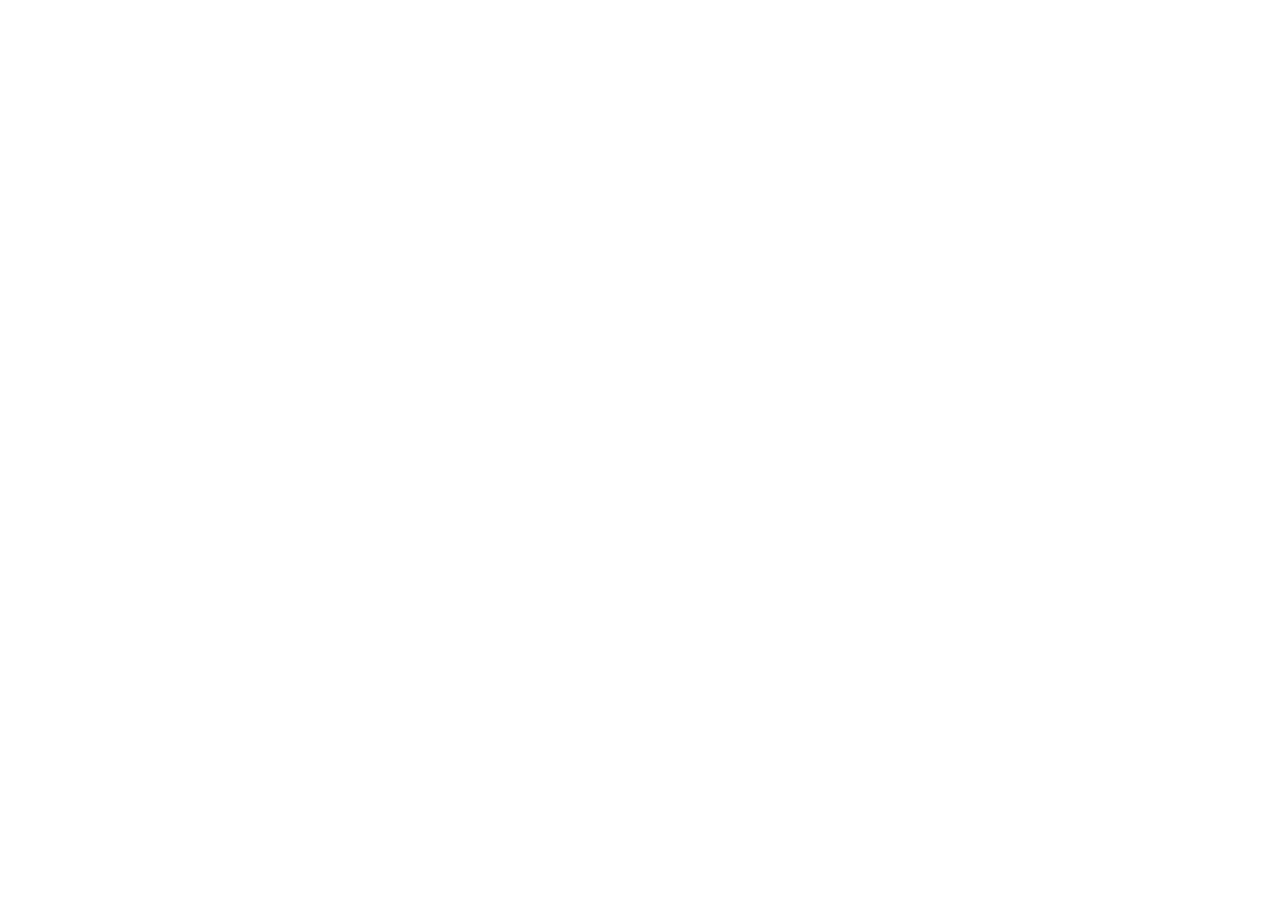
==== index.html @ ad0d46dd "first commit" ====
<!DOCTYPE html>
<html lang="en">

<head>
    <meta charset="UTF-8">
    <meta name="viewport" content="width=device-width, initial-scale=1.0">
    <title>Document</title>
    <link rel="stylesheet" href="style.css">
</head>

<body>
    <div id="left-container">

    </div>
</body>

</html>
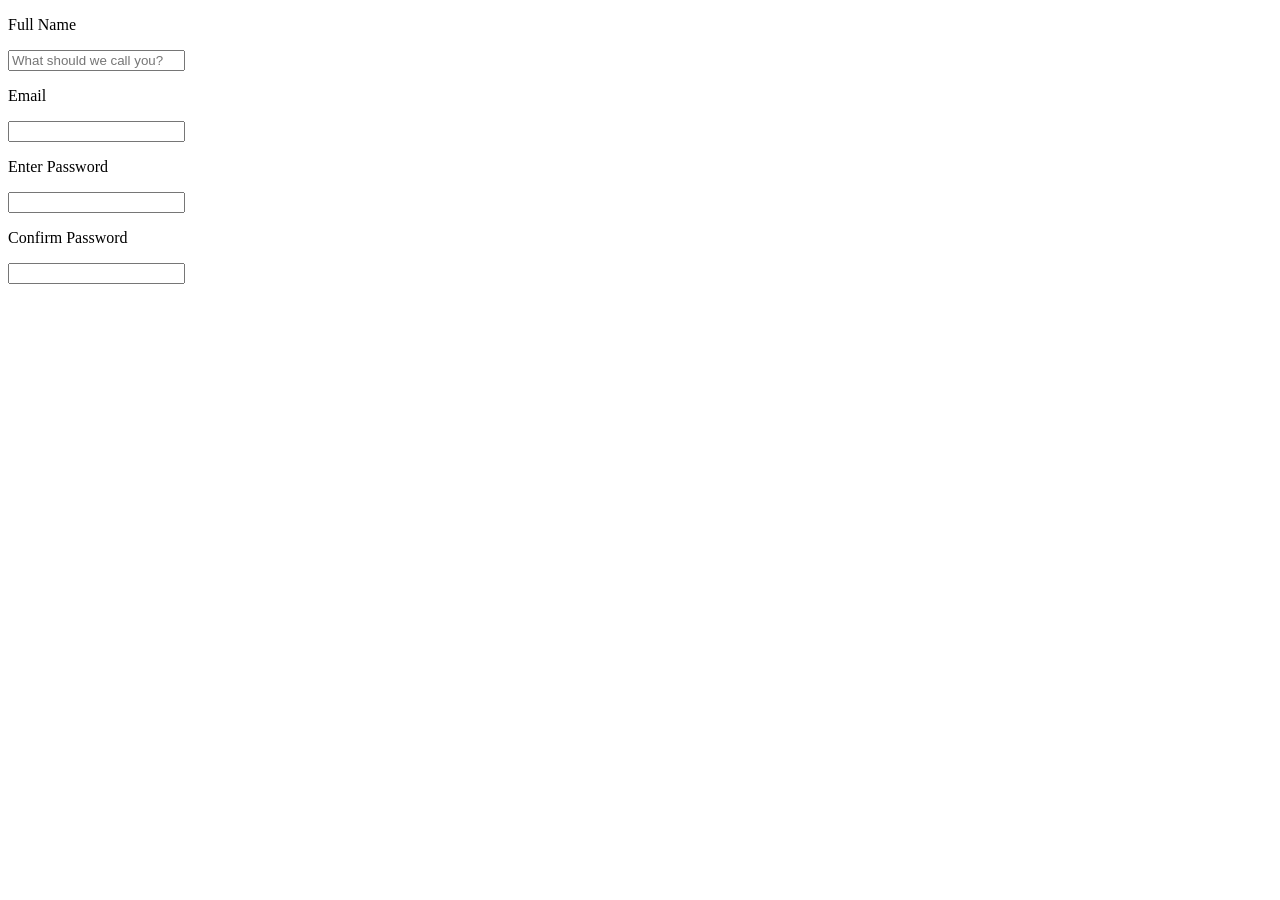
==== commit 7fab6fc8: "left side done" ====
--- a/index.html
+++ b/index.html
@@ -10,7 +10,14 @@
 
 <body>
     <div id="left-container">
-
+        <p>Full Name</p>
+        <input type="text" id="name" placeholder="What should we call you?" aria-label="Full Name">
+        <p>Email</p>
+        <input type="email" id="email" placeholder="" aria-label="Email">
+        <p>Enter Password</p>
+        <input type="password" id="password" placeholder="" aria-label="Password">
+        <p>Confirm Password</p>
+        <input type="password" id="confirm-password" placeholder="" aria-label="Confirm Password">
     </div>
 </body>
 
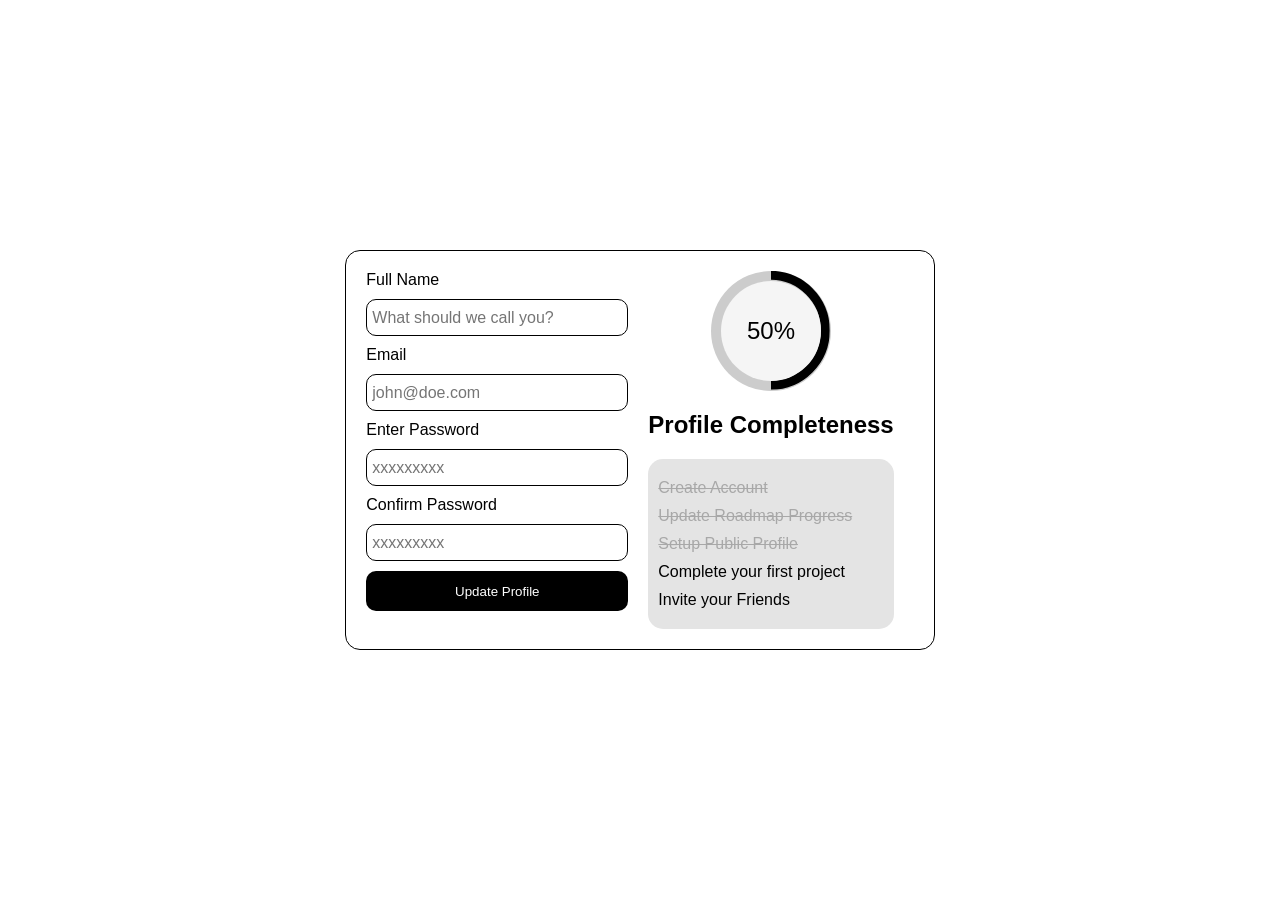
==== commit da7e9851: "done" ====
--- a/index.html
+++ b/index.html
@@ -1,24 +1,67 @@
 <!DOCTYPE html>
 <html lang="en">
+  <head>
+    <meta charset="UTF-8" />
+    <meta name="viewport" content="width=device-width, initial-scale=1.0" />
+    <title>Document</title>
+    <link rel="stylesheet" href="style.css" />
+    <style>
+        :root{
+            --persentage: 65
+        }
+    </style>
+  </head>
 
-<head>
-    <meta charset="UTF-8">
-    <meta name="viewport" content="width=device-width, initial-scale=1.0">
-    <title>Document</title>
-    <link rel="stylesheet" href="style.css">
-</head>
-
-<body>
+  <body>
     <div id="left-container">
-        <p>Full Name</p>
-        <input type="text" id="name" placeholder="What should we call you?" aria-label="Full Name">
-        <p>Email</p>
-        <input type="email" id="email" placeholder="" aria-label="Email">
-        <p>Enter Password</p>
-        <input type="password" id="password" placeholder="" aria-label="Password">
-        <p>Confirm Password</p>
-        <input type="password" id="confirm-password" placeholder="" aria-label="Confirm Password">
+      <p>Full Name</p>
+      <input
+        type="text"
+        id="name"
+        placeholder="What should we call you?"
+        aria-label="Full Name"
+      />
+      <p>Email</p>
+      <input type="email" id="email" placeholder="john@doe.com" aria-label="Email" />
+      <p>Enter Password</p>
+      <input
+        type="password"
+        id="password"
+        placeholder="xxxxxxxxx"
+        aria-label="Password"
+      />
+      <p>Confirm Password</p>
+      <input
+        type="password"
+        id="confirm-password"
+        placeholder="xxxxxxxxx"
+        aria-label="Confirm Password"
+      />
+      <div>
+        <button>Update Profile</button>
+      </div>
+      
     </div>
-</body>
-
-</html>+    <div id="right-container">
+      <div>
+        <div class="c100 p50 center">
+          <span>50%</span>
+          <div class="slice">
+            <div class="bar"></div>
+            <div class="fill"></div>
+          </div>
+        </div>
+      </div>
+      <div>
+        <h2>Profile Completeness</h2>
+        <div id="profile-completeness">
+            <p class="complete-items complete">Create Account</p>
+            <p class="complete-items complete">Update Roadmap Progress</p>
+            <p class="complete-items complete">Setup Public Profile</p>
+            <p class="complete-items">Complete your first project</p>
+            <p class="complete-items">Invite your Friends</p>
+        </div>
+      </div>
+    </div>
+  </body>
+</html>
--- a/style.css
+++ b/style.css
@@ -0,0 +1,1142 @@
+*{
+  font-family: Arial, Helvetica, sans-serif;
+  margin: 0;
+  padding: 0;
+}
+
+html {
+  height: 100vh;
+  display: flex;
+  flex-direction: column;
+  justify-content: center;
+}
+
+body {
+  display: flex;
+  width: fit-content;
+  padding: 20px;
+  border: #000 solid 1px;
+  border-radius: 15px;
+  margin-left: auto;
+  margin-right: auto;
+}
+
+input {
+  margin: 10px 0 10px 0;
+  padding: 5px;
+  width: 250px;
+  height: 25px;
+  border: #000 solid 1px;
+  border-radius: 10px;
+  font-size: medium;
+}
+
+button {
+  width: 100%;
+  height: 40px;
+  background-color: #000;
+  color: #fff;
+  border: none;
+  border-radius: 10px;
+}
+
+#right-container {
+  padding: 0 20px;
+}
+
+h2 {
+  margin: 20px 0;
+}
+
+#profile-completeness {
+  background-color: #e4e4e4;
+  padding: 10px;
+  border-radius: 15px;
+}
+
+.complete-items {
+  margin: 10px 0;
+}
+
+.complete {
+  text-decoration: line-through;
+  color: #a8a8a8;
+}
+
+.rect-auto,
+.c100.p51 .slice,
+.c100.p52 .slice,
+.c100.p53 .slice,
+.c100.p54 .slice,
+.c100.p55 .slice,
+.c100.p56 .slice,
+.c100.p57 .slice,
+.c100.p58 .slice,
+.c100.p59 .slice,
+.c100.p60 .slice,
+.c100.p61 .slice,
+.c100.p62 .slice,
+.c100.p63 .slice,
+.c100.p64 .slice,
+.c100.p65 .slice,
+.c100.p66 .slice,
+.c100.p67 .slice,
+.c100.p68 .slice,
+.c100.p69 .slice,
+.c100.p70 .slice,
+.c100.p71 .slice,
+.c100.p72 .slice,
+.c100.p73 .slice,
+.c100.p74 .slice,
+.c100.p75 .slice,
+.c100.p76 .slice,
+.c100.p77 .slice,
+.c100.p78 .slice,
+.c100.p79 .slice,
+.c100.p80 .slice,
+.c100.p81 .slice,
+.c100.p82 .slice,
+.c100.p83 .slice,
+.c100.p84 .slice,
+.c100.p85 .slice,
+.c100.p86 .slice,
+.c100.p87 .slice,
+.c100.p88 .slice,
+.c100.p89 .slice,
+.c100.p90 .slice,
+.c100.p91 .slice,
+.c100.p92 .slice,
+.c100.p93 .slice,
+.c100.p94 .slice,
+.c100.p95 .slice,
+.c100.p96 .slice,
+.c100.p97 .slice,
+.c100.p98 .slice,
+.c100.p99 .slice,
+.c100.p100 .slice {
+  clip: rect(auto, auto, auto, auto);
+}
+.pie,
+.c100 .bar,
+.c100.p51 .fill,
+.c100.p52 .fill,
+.c100.p53 .fill,
+.c100.p54 .fill,
+.c100.p55 .fill,
+.c100.p56 .fill,
+.c100.p57 .fill,
+.c100.p58 .fill,
+.c100.p59 .fill,
+.c100.p60 .fill,
+.c100.p61 .fill,
+.c100.p62 .fill,
+.c100.p63 .fill,
+.c100.p64 .fill,
+.c100.p65 .fill,
+.c100.p66 .fill,
+.c100.p67 .fill,
+.c100.p68 .fill,
+.c100.p69 .fill,
+.c100.p70 .fill,
+.c100.p71 .fill,
+.c100.p72 .fill,
+.c100.p73 .fill,
+.c100.p74 .fill,
+.c100.p75 .fill,
+.c100.p76 .fill,
+.c100.p77 .fill,
+.c100.p78 .fill,
+.c100.p79 .fill,
+.c100.p80 .fill,
+.c100.p81 .fill,
+.c100.p82 .fill,
+.c100.p83 .fill,
+.c100.p84 .fill,
+.c100.p85 .fill,
+.c100.p86 .fill,
+.c100.p87 .fill,
+.c100.p88 .fill,
+.c100.p89 .fill,
+.c100.p90 .fill,
+.c100.p91 .fill,
+.c100.p92 .fill,
+.c100.p93 .fill,
+.c100.p94 .fill,
+.c100.p95 .fill,
+.c100.p96 .fill,
+.c100.p97 .fill,
+.c100.p98 .fill,
+.c100.p99 .fill,
+.c100.p100 .fill {
+  position: absolute;
+  border: 0.08em solid #000;
+  width: 0.84em;
+  height: 0.84em;
+  clip: rect(0em, 0.5em, 1em, 0em);
+  -webkit-border-radius: 50%;
+  -moz-border-radius: 50%;
+  -ms-border-radius: 50%;
+  -o-border-radius: 50%;
+  border-radius: 50%;
+  -webkit-transform: rotate(0deg);
+  -moz-transform: rotate(0deg);
+  -ms-transform: rotate(0deg);
+  -o-transform: rotate(0deg);
+  transform: rotate(0deg);
+}
+.pie-fill,
+.c100.p51 .bar:after,
+.c100.p51 .fill,
+.c100.p52 .bar:after,
+.c100.p52 .fill,
+.c100.p53 .bar:after,
+.c100.p53 .fill,
+.c100.p54 .bar:after,
+.c100.p54 .fill,
+.c100.p55 .bar:after,
+.c100.p55 .fill,
+.c100.p56 .bar:after,
+.c100.p56 .fill,
+.c100.p57 .bar:after,
+.c100.p57 .fill,
+.c100.p58 .bar:after,
+.c100.p58 .fill,
+.c100.p59 .bar:after,
+.c100.p59 .fill,
+.c100.p60 .bar:after,
+.c100.p60 .fill,
+.c100.p61 .bar:after,
+.c100.p61 .fill,
+.c100.p62 .bar:after,
+.c100.p62 .fill,
+.c100.p63 .bar:after,
+.c100.p63 .fill,
+.c100.p64 .bar:after,
+.c100.p64 .fill,
+.c100.p65 .bar:after,
+.c100.p65 .fill,
+.c100.p66 .bar:after,
+.c100.p66 .fill,
+.c100.p67 .bar:after,
+.c100.p67 .fill,
+.c100.p68 .bar:after,
+.c100.p68 .fill,
+.c100.p69 .bar:after,
+.c100.p69 .fill,
+.c100.p70 .bar:after,
+.c100.p70 .fill,
+.c100.p71 .bar:after,
+.c100.p71 .fill,
+.c100.p72 .bar:after,
+.c100.p72 .fill,
+.c100.p73 .bar:after,
+.c100.p73 .fill,
+.c100.p74 .bar:after,
+.c100.p74 .fill,
+.c100.p75 .bar:after,
+.c100.p75 .fill,
+.c100.p76 .bar:after,
+.c100.p76 .fill,
+.c100.p77 .bar:after,
+.c100.p77 .fill,
+.c100.p78 .bar:after,
+.c100.p78 .fill,
+.c100.p79 .bar:after,
+.c100.p79 .fill,
+.c100.p80 .bar:after,
+.c100.p80 .fill,
+.c100.p81 .bar:after,
+.c100.p81 .fill,
+.c100.p82 .bar:after,
+.c100.p82 .fill,
+.c100.p83 .bar:after,
+.c100.p83 .fill,
+.c100.p84 .bar:after,
+.c100.p84 .fill,
+.c100.p85 .bar:after,
+.c100.p85 .fill,
+.c100.p86 .bar:after,
+.c100.p86 .fill,
+.c100.p87 .bar:after,
+.c100.p87 .fill,
+.c100.p88 .bar:after,
+.c100.p88 .fill,
+.c100.p89 .bar:after,
+.c100.p89 .fill,
+.c100.p90 .bar:after,
+.c100.p90 .fill,
+.c100.p91 .bar:after,
+.c100.p91 .fill,
+.c100.p92 .bar:after,
+.c100.p92 .fill,
+.c100.p93 .bar:after,
+.c100.p93 .fill,
+.c100.p94 .bar:after,
+.c100.p94 .fill,
+.c100.p95 .bar:after,
+.c100.p95 .fill,
+.c100.p96 .bar:after,
+.c100.p96 .fill,
+.c100.p97 .bar:after,
+.c100.p97 .fill,
+.c100.p98 .bar:after,
+.c100.p98 .fill,
+.c100.p99 .bar:after,
+.c100.p99 .fill,
+.c100.p100 .bar:after,
+.c100.p100 .fill {
+  -webkit-transform: rotate(180deg);
+  -moz-transform: rotate(180deg);
+  -ms-transform: rotate(180deg);
+  -o-transform: rotate(180deg);
+  transform: rotate(180deg);
+}
+.c100 {
+  position: relative;
+  font-size: 120px;
+  width: 1em;
+  height: 1em;
+  -webkit-border-radius: 50%;
+  -moz-border-radius: 50%;
+  -ms-border-radius: 50%;
+  -o-border-radius: 50%;
+  border-radius: 50%;
+  float: left;
+  margin: 0 0.1em 0.1em 0;
+  background-color: #cccccc;
+}
+.c100 *,
+.c100 *:before,
+.c100 *:after {
+  -webkit-box-sizing: content-box;
+  -moz-box-sizing: content-box;
+  box-sizing: content-box;
+}
+.c100.center {
+  float: none;
+  margin: 0 auto;
+}
+.c100.big {
+  font-size: 240px;
+}
+.c100.small {
+  font-size: 80px;
+}
+.c100 > span {
+  position: absolute;
+  width: 100%;
+  z-index: 1;
+  left: 0;
+  top: 0;
+  width: 5em;
+  line-height: 5em;
+  font-size: 0.2em;
+  color: #000;
+  display: block;
+  text-align: center;
+  white-space: nowrap;
+  -webkit-transition-property: all;
+  -moz-transition-property: all;
+  -o-transition-property: all;
+  transition-property: all;
+  -webkit-transition-duration: 0.2s;
+  -moz-transition-duration: 0.2s;
+  -o-transition-duration: 0.2s;
+  transition-duration: 0.2s;
+  -webkit-transition-timing-function: ease-out;
+  -moz-transition-timing-function: ease-out;
+  -o-transition-timing-function: ease-out;
+  transition-timing-function: ease-out;
+}
+.c100:after {
+  position: absolute;
+  top: 0.08em;
+  left: 0.08em;
+  display: block;
+  content: " ";
+  -webkit-border-radius: 50%;
+  -moz-border-radius: 50%;
+  -ms-border-radius: 50%;
+  -o-border-radius: 50%;
+  border-radius: 50%;
+  background-color: whitesmoke;
+  width: 0.84em;
+  height: 0.84em;
+  -webkit-transition-property: all;
+  -moz-transition-property: all;
+  -o-transition-property: all;
+  transition-property: all;
+  -webkit-transition-duration: 0.2s;
+  -moz-transition-duration: 0.2s;
+  -o-transition-duration: 0.2s;
+  transition-duration: 0.2s;
+  -webkit-transition-timing-function: ease-in;
+  -moz-transition-timing-function: ease-in;
+  -o-transition-timing-function: ease-in;
+  transition-timing-function: ease-in;
+}
+.c100 .slice {
+  position: absolute;
+  width: 1em;
+  height: 1em;
+  clip: rect(0em, 1em, 1em, 0.5em);
+}
+.c100.p1 .bar {
+  -webkit-transform: rotate(3.6deg);
+  -moz-transform: rotate(3.6deg);
+  -ms-transform: rotate(3.6deg);
+  -o-transform: rotate(3.6deg);
+  transform: rotate(3.6deg);
+}
+.c100.p2 .bar {
+  -webkit-transform: rotate(7.2deg);
+  -moz-transform: rotate(7.2deg);
+  -ms-transform: rotate(7.2deg);
+  -o-transform: rotate(7.2deg);
+  transform: rotate(7.2deg);
+}
+.c100.p3 .bar {
+  -webkit-transform: rotate(10.8deg);
+  -moz-transform: rotate(10.8deg);
+  -ms-transform: rotate(10.8deg);
+  -o-transform: rotate(10.8deg);
+  transform: rotate(10.8deg);
+}
+.c100.p4 .bar {
+  -webkit-transform: rotate(14.4deg);
+  -moz-transform: rotate(14.4deg);
+  -ms-transform: rotate(14.4deg);
+  -o-transform: rotate(14.4deg);
+  transform: rotate(14.4deg);
+}
+.c100.p5 .bar {
+  -webkit-transform: rotate(18deg);
+  -moz-transform: rotate(18deg);
+  -ms-transform: rotate(18deg);
+  -o-transform: rotate(18deg);
+  transform: rotate(18deg);
+}
+.c100.p6 .bar {
+  -webkit-transform: rotate(21.6deg);
+  -moz-transform: rotate(21.6deg);
+  -ms-transform: rotate(21.6deg);
+  -o-transform: rotate(21.6deg);
+  transform: rotate(21.6deg);
+}
+.c100.p7 .bar {
+  -webkit-transform: rotate(25.2deg);
+  -moz-transform: rotate(25.2deg);
+  -ms-transform: rotate(25.2deg);
+  -o-transform: rotate(25.2deg);
+  transform: rotate(25.2deg);
+}
+.c100.p8 .bar {
+  -webkit-transform: rotate(28.8deg);
+  -moz-transform: rotate(28.8deg);
+  -ms-transform: rotate(28.8deg);
+  -o-transform: rotate(28.8deg);
+  transform: rotate(28.8deg);
+}
+.c100.p9 .bar {
+  -webkit-transform: rotate(32.4deg);
+  -moz-transform: rotate(32.4deg);
+  -ms-transform: rotate(32.4deg);
+  -o-transform: rotate(32.4deg);
+  transform: rotate(32.4deg);
+}
+.c100.p10 .bar {
+  -webkit-transform: rotate(36deg);
+  -moz-transform: rotate(36deg);
+  -ms-transform: rotate(36deg);
+  -o-transform: rotate(36deg);
+  transform: rotate(36deg);
+}
+.c100.p11 .bar {
+  -webkit-transform: rotate(39.6deg);
+  -moz-transform: rotate(39.6deg);
+  -ms-transform: rotate(39.6deg);
+  -o-transform: rotate(39.6deg);
+  transform: rotate(39.6deg);
+}
+.c100.p12 .bar {
+  -webkit-transform: rotate(43.2deg);
+  -moz-transform: rotate(43.2deg);
+  -ms-transform: rotate(43.2deg);
+  -o-transform: rotate(43.2deg);
+  transform: rotate(43.2deg);
+}
+.c100.p13 .bar {
+  -webkit-transform: rotate(46.8deg);
+  -moz-transform: rotate(46.8deg);
+  -ms-transform: rotate(46.8deg);
+  -o-transform: rotate(46.8deg);
+  transform: rotate(46.8deg);
+}
+.c100.p14 .bar {
+  -webkit-transform: rotate(50.4deg);
+  -moz-transform: rotate(50.4deg);
+  -ms-transform: rotate(50.4deg);
+  -o-transform: rotate(50.4deg);
+  transform: rotate(50.4deg);
+}
+.c100.p15 .bar {
+  -webkit-transform: rotate(54deg);
+  -moz-transform: rotate(54deg);
+  -ms-transform: rotate(54deg);
+  -o-transform: rotate(54deg);
+  transform: rotate(54deg);
+}
+.c100.p16 .bar {
+  -webkit-transform: rotate(57.6deg);
+  -moz-transform: rotate(57.6deg);
+  -ms-transform: rotate(57.6deg);
+  -o-transform: rotate(57.6deg);
+  transform: rotate(57.6deg);
+}
+.c100.p17 .bar {
+  -webkit-transform: rotate(61.2deg);
+  -moz-transform: rotate(61.2deg);
+  -ms-transform: rotate(61.2deg);
+  -o-transform: rotate(61.2deg);
+  transform: rotate(61.2deg);
+}
+.c100.p18 .bar {
+  -webkit-transform: rotate(64.8deg);
+  -moz-transform: rotate(64.8deg);
+  -ms-transform: rotate(64.8deg);
+  -o-transform: rotate(64.8deg);
+  transform: rotate(64.8deg);
+}
+.c100.p19 .bar {
+  -webkit-transform: rotate(68.4deg);
+  -moz-transform: rotate(68.4deg);
+  -ms-transform: rotate(68.4deg);
+  -o-transform: rotate(68.4deg);
+  transform: rotate(68.4deg);
+}
+.c100.p20 .bar {
+  -webkit-transform: rotate(72deg);
+  -moz-transform: rotate(72deg);
+  -ms-transform: rotate(72deg);
+  -o-transform: rotate(72deg);
+  transform: rotate(72deg);
+}
+.c100.p21 .bar {
+  -webkit-transform: rotate(75.6deg);
+  -moz-transform: rotate(75.6deg);
+  -ms-transform: rotate(75.6deg);
+  -o-transform: rotate(75.6deg);
+  transform: rotate(75.6deg);
+}
+.c100.p22 .bar {
+  -webkit-transform: rotate(79.2deg);
+  -moz-transform: rotate(79.2deg);
+  -ms-transform: rotate(79.2deg);
+  -o-transform: rotate(79.2deg);
+  transform: rotate(79.2deg);
+}
+.c100.p23 .bar {
+  -webkit-transform: rotate(82.8deg);
+  -moz-transform: rotate(82.8deg);
+  -ms-transform: rotate(82.8deg);
+  -o-transform: rotate(82.8deg);
+  transform: rotate(82.8deg);
+}
+.c100.p24 .bar {
+  -webkit-transform: rotate(86.4deg);
+  -moz-transform: rotate(86.4deg);
+  -ms-transform: rotate(86.4deg);
+  -o-transform: rotate(86.4deg);
+  transform: rotate(86.4deg);
+}
+.c100.p25 .bar {
+  -webkit-transform: rotate(90deg);
+  -moz-transform: rotate(90deg);
+  -ms-transform: rotate(90deg);
+  -o-transform: rotate(90deg);
+  transform: rotate(90deg);
+}
+.c100.p26 .bar {
+  -webkit-transform: rotate(93.6deg);
+  -moz-transform: rotate(93.6deg);
+  -ms-transform: rotate(93.6deg);
+  -o-transform: rotate(93.6deg);
+  transform: rotate(93.6deg);
+}
+.c100.p27 .bar {
+  -webkit-transform: rotate(97.2deg);
+  -moz-transform: rotate(97.2deg);
+  -ms-transform: rotate(97.2deg);
+  -o-transform: rotate(97.2deg);
+  transform: rotate(97.2deg);
+}
+.c100.p28 .bar {
+  -webkit-transform: rotate(100.8deg);
+  -moz-transform: rotate(100.8deg);
+  -ms-transform: rotate(100.8deg);
+  -o-transform: rotate(100.8deg);
+  transform: rotate(100.8deg);
+}
+.c100.p29 .bar {
+  -webkit-transform: rotate(104.4deg);
+  -moz-transform: rotate(104.4deg);
+  -ms-transform: rotate(104.4deg);
+  -o-transform: rotate(104.4deg);
+  transform: rotate(104.4deg);
+}
+.c100.p30 .bar {
+  -webkit-transform: rotate(108deg);
+  -moz-transform: rotate(108deg);
+  -ms-transform: rotate(108deg);
+  -o-transform: rotate(108deg);
+  transform: rotate(108deg);
+}
+.c100.p31 .bar {
+  -webkit-transform: rotate(111.6deg);
+  -moz-transform: rotate(111.6deg);
+  -ms-transform: rotate(111.6deg);
+  -o-transform: rotate(111.6deg);
+  transform: rotate(111.6deg);
+}
+.c100.p32 .bar {
+  -webkit-transform: rotate(115.2deg);
+  -moz-transform: rotate(115.2deg);
+  -ms-transform: rotate(115.2deg);
+  -o-transform: rotate(115.2deg);
+  transform: rotate(115.2deg);
+}
+.c100.p33 .bar {
+  -webkit-transform: rotate(118.8deg);
+  -moz-transform: rotate(118.8deg);
+  -ms-transform: rotate(118.8deg);
+  -o-transform: rotate(118.8deg);
+  transform: rotate(118.8deg);
+}
+.c100.p34 .bar {
+  -webkit-transform: rotate(122.4deg);
+  -moz-transform: rotate(122.4deg);
+  -ms-transform: rotate(122.4deg);
+  -o-transform: rotate(122.4deg);
+  transform: rotate(122.4deg);
+}
+.c100.p35 .bar {
+  -webkit-transform: rotate(126deg);
+  -moz-transform: rotate(126deg);
+  -ms-transform: rotate(126deg);
+  -o-transform: rotate(126deg);
+  transform: rotate(126deg);
+}
+.c100.p36 .bar {
+  -webkit-transform: rotate(129.6deg);
+  -moz-transform: rotate(129.6deg);
+  -ms-transform: rotate(129.6deg);
+  -o-transform: rotate(129.6deg);
+  transform: rotate(129.6deg);
+}
+.c100.p37 .bar {
+  -webkit-transform: rotate(133.2deg);
+  -moz-transform: rotate(133.2deg);
+  -ms-transform: rotate(133.2deg);
+  -o-transform: rotate(133.2deg);
+  transform: rotate(133.2deg);
+}
+.c100.p38 .bar {
+  -webkit-transform: rotate(136.8deg);
+  -moz-transform: rotate(136.8deg);
+  -ms-transform: rotate(136.8deg);
+  -o-transform: rotate(136.8deg);
+  transform: rotate(136.8deg);
+}
+.c100.p39 .bar {
+  -webkit-transform: rotate(140.4deg);
+  -moz-transform: rotate(140.4deg);
+  -ms-transform: rotate(140.4deg);
+  -o-transform: rotate(140.4deg);
+  transform: rotate(140.4deg);
+}
+.c100.p40 .bar {
+  -webkit-transform: rotate(144deg);
+  -moz-transform: rotate(144deg);
+  -ms-transform: rotate(144deg);
+  -o-transform: rotate(144deg);
+  transform: rotate(144deg);
+}
+.c100.p41 .bar {
+  -webkit-transform: rotate(147.6deg);
+  -moz-transform: rotate(147.6deg);
+  -ms-transform: rotate(147.6deg);
+  -o-transform: rotate(147.6deg);
+  transform: rotate(147.6deg);
+}
+.c100.p42 .bar {
+  -webkit-transform: rotate(151.2deg);
+  -moz-transform: rotate(151.2deg);
+  -ms-transform: rotate(151.2deg);
+  -o-transform: rotate(151.2deg);
+  transform: rotate(151.2deg);
+}
+.c100.p43 .bar {
+  -webkit-transform: rotate(154.8deg);
+  -moz-transform: rotate(154.8deg);
+  -ms-transform: rotate(154.8deg);
+  -o-transform: rotate(154.8deg);
+  transform: rotate(154.8deg);
+}
+.c100.p44 .bar {
+  -webkit-transform: rotate(158.4deg);
+  -moz-transform: rotate(158.4deg);
+  -ms-transform: rotate(158.4deg);
+  -o-transform: rotate(158.4deg);
+  transform: rotate(158.4deg);
+}
+.c100.p45 .bar {
+  -webkit-transform: rotate(162deg);
+  -moz-transform: rotate(162deg);
+  -ms-transform: rotate(162deg);
+  -o-transform: rotate(162deg);
+  transform: rotate(162deg);
+}
+.c100.p46 .bar {
+  -webkit-transform: rotate(165.6deg);
+  -moz-transform: rotate(165.6deg);
+  -ms-transform: rotate(165.6deg);
+  -o-transform: rotate(165.6deg);
+  transform: rotate(165.6deg);
+}
+.c100.p47 .bar {
+  -webkit-transform: rotate(169.2deg);
+  -moz-transform: rotate(169.2deg);
+  -ms-transform: rotate(169.2deg);
+  -o-transform: rotate(169.2deg);
+  transform: rotate(169.2deg);
+}
+.c100.p48 .bar {
+  -webkit-transform: rotate(172.8deg);
+  -moz-transform: rotate(172.8deg);
+  -ms-transform: rotate(172.8deg);
+  -o-transform: rotate(172.8deg);
+  transform: rotate(172.8deg);
+}
+.c100.p49 .bar {
+  -webkit-transform: rotate(176.4deg);
+  -moz-transform: rotate(176.4deg);
+  -ms-transform: rotate(176.4deg);
+  -o-transform: rotate(176.4deg);
+  transform: rotate(176.4deg);
+}
+.c100.p50 .bar {
+  -webkit-transform: rotate(180deg);
+  -moz-transform: rotate(180deg);
+  -ms-transform: rotate(180deg);
+  -o-transform: rotate(180deg);
+  transform: rotate(180deg);
+}
+.c100.p51 .bar {
+  -webkit-transform: rotate(183.6deg);
+  -moz-transform: rotate(183.6deg);
+  -ms-transform: rotate(183.6deg);
+  -o-transform: rotate(183.6deg);
+  transform: rotate(183.6deg);
+}
+.c100.p52 .bar {
+  -webkit-transform: rotate(187.2deg);
+  -moz-transform: rotate(187.2deg);
+  -ms-transform: rotate(187.2deg);
+  -o-transform: rotate(187.2deg);
+  transform: rotate(187.2deg);
+}
+.c100.p53 .bar {
+  -webkit-transform: rotate(190.8deg);
+  -moz-transform: rotate(190.8deg);
+  -ms-transform: rotate(190.8deg);
+  -o-transform: rotate(190.8deg);
+  transform: rotate(190.8deg);
+}
+.c100.p54 .bar {
+  -webkit-transform: rotate(194.4deg);
+  -moz-transform: rotate(194.4deg);
+  -ms-transform: rotate(194.4deg);
+  -o-transform: rotate(194.4deg);
+  transform: rotate(194.4deg);
+}
+.c100.p55 .bar {
+  -webkit-transform: rotate(198deg);
+  -moz-transform: rotate(198deg);
+  -ms-transform: rotate(198deg);
+  -o-transform: rotate(198deg);
+  transform: rotate(198deg);
+}
+.c100.p56 .bar {
+  -webkit-transform: rotate(201.6deg);
+  -moz-transform: rotate(201.6deg);
+  -ms-transform: rotate(201.6deg);
+  -o-transform: rotate(201.6deg);
+  transform: rotate(201.6deg);
+}
+.c100.p57 .bar {
+  -webkit-transform: rotate(205.2deg);
+  -moz-transform: rotate(205.2deg);
+  -ms-transform: rotate(205.2deg);
+  -o-transform: rotate(205.2deg);
+  transform: rotate(205.2deg);
+}
+.c100.p58 .bar {
+  -webkit-transform: rotate(208.8deg);
+  -moz-transform: rotate(208.8deg);
+  -ms-transform: rotate(208.8deg);
+  -o-transform: rotate(208.8deg);
+  transform: rotate(208.8deg);
+}
+.c100.p59 .bar {
+  -webkit-transform: rotate(212.4deg);
+  -moz-transform: rotate(212.4deg);
+  -ms-transform: rotate(212.4deg);
+  -o-transform: rotate(212.4deg);
+  transform: rotate(212.4deg);
+}
+.c100.p60 .bar {
+  -webkit-transform: rotate(216deg);
+  -moz-transform: rotate(216deg);
+  -ms-transform: rotate(216deg);
+  -o-transform: rotate(216deg);
+  transform: rotate(216deg);
+}
+.c100.p61 .bar {
+  -webkit-transform: rotate(219.6deg);
+  -moz-transform: rotate(219.6deg);
+  -ms-transform: rotate(219.6deg);
+  -o-transform: rotate(219.6deg);
+  transform: rotate(219.6deg);
+}
+.c100.p62 .bar {
+  -webkit-transform: rotate(223.2deg);
+  -moz-transform: rotate(223.2deg);
+  -ms-transform: rotate(223.2deg);
+  -o-transform: rotate(223.2deg);
+  transform: rotate(223.2deg);
+}
+.c100.p63 .bar {
+  -webkit-transform: rotate(226.8deg);
+  -moz-transform: rotate(226.8deg);
+  -ms-transform: rotate(226.8deg);
+  -o-transform: rotate(226.8deg);
+  transform: rotate(226.8deg);
+}
+.c100.p64 .bar {
+  -webkit-transform: rotate(230.4deg);
+  -moz-transform: rotate(230.4deg);
+  -ms-transform: rotate(230.4deg);
+  -o-transform: rotate(230.4deg);
+  transform: rotate(230.4deg);
+}
+.c100.p65 .bar {
+  -webkit-transform: rotate(234deg);
+  -moz-transform: rotate(234deg);
+  -ms-transform: rotate(234deg);
+  -o-transform: rotate(234deg);
+  transform: rotate(234deg);
+}
+.c100.p66 .bar {
+  -webkit-transform: rotate(237.6deg);
+  -moz-transform: rotate(237.6deg);
+  -ms-transform: rotate(237.6deg);
+  -o-transform: rotate(237.6deg);
+  transform: rotate(237.6deg);
+}
+.c100.p67 .bar {
+  -webkit-transform: rotate(241.2deg);
+  -moz-transform: rotate(241.2deg);
+  -ms-transform: rotate(241.2deg);
+  -o-transform: rotate(241.2deg);
+  transform: rotate(241.2deg);
+}
+.c100.p68 .bar {
+  -webkit-transform: rotate(244.8deg);
+  -moz-transform: rotate(244.8deg);
+  -ms-transform: rotate(244.8deg);
+  -o-transform: rotate(244.8deg);
+  transform: rotate(244.8deg);
+}
+.c100.p69 .bar {
+  -webkit-transform: rotate(248.4deg);
+  -moz-transform: rotate(248.4deg);
+  -ms-transform: rotate(248.4deg);
+  -o-transform: rotate(248.4deg);
+  transform: rotate(248.4deg);
+}
+.c100.p70 .bar {
+  -webkit-transform: rotate(252deg);
+  -moz-transform: rotate(252deg);
+  -ms-transform: rotate(252deg);
+  -o-transform: rotate(252deg);
+  transform: rotate(252deg);
+}
+.c100.p71 .bar {
+  -webkit-transform: rotate(255.6deg);
+  -moz-transform: rotate(255.6deg);
+  -ms-transform: rotate(255.6deg);
+  -o-transform: rotate(255.6deg);
+  transform: rotate(255.6deg);
+}
+.c100.p72 .bar {
+  -webkit-transform: rotate(259.2deg);
+  -moz-transform: rotate(259.2deg);
+  -ms-transform: rotate(259.2deg);
+  -o-transform: rotate(259.2deg);
+  transform: rotate(259.2deg);
+}
+.c100.p73 .bar {
+  -webkit-transform: rotate(262.8deg);
+  -moz-transform: rotate(262.8deg);
+  -ms-transform: rotate(262.8deg);
+  -o-transform: rotate(262.8deg);
+  transform: rotate(262.8deg);
+}
+.c100.p74 .bar {
+  -webkit-transform: rotate(266.4deg);
+  -moz-transform: rotate(266.4deg);
+  -ms-transform: rotate(266.4deg);
+  -o-transform: rotate(266.4deg);
+  transform: rotate(266.4deg);
+}
+.c100.p75 .bar {
+  -webkit-transform: rotate(270deg);
+  -moz-transform: rotate(270deg);
+  -ms-transform: rotate(270deg);
+  -o-transform: rotate(270deg);
+  transform: rotate(270deg);
+}
+.c100.p76 .bar {
+  -webkit-transform: rotate(273.6deg);
+  -moz-transform: rotate(273.6deg);
+  -ms-transform: rotate(273.6deg);
+  -o-transform: rotate(273.6deg);
+  transform: rotate(273.6deg);
+}
+.c100.p77 .bar {
+  -webkit-transform: rotate(277.2deg);
+  -moz-transform: rotate(277.2deg);
+  -ms-transform: rotate(277.2deg);
+  -o-transform: rotate(277.2deg);
+  transform: rotate(277.2deg);
+}
+.c100.p78 .bar {
+  -webkit-transform: rotate(280.8deg);
+  -moz-transform: rotate(280.8deg);
+  -ms-transform: rotate(280.8deg);
+  -o-transform: rotate(280.8deg);
+  transform: rotate(280.8deg);
+}
+.c100.p79 .bar {
+  -webkit-transform: rotate(284.4deg);
+  -moz-transform: rotate(284.4deg);
+  -ms-transform: rotate(284.4deg);
+  -o-transform: rotate(284.4deg);
+  transform: rotate(284.4deg);
+}
+.c100.p80 .bar {
+  -webkit-transform: rotate(288deg);
+  -moz-transform: rotate(288deg);
+  -ms-transform: rotate(288deg);
+  -o-transform: rotate(288deg);
+  transform: rotate(288deg);
+}
+.c100.p81 .bar {
+  -webkit-transform: rotate(291.6deg);
+  -moz-transform: rotate(291.6deg);
+  -ms-transform: rotate(291.6deg);
+  -o-transform: rotate(291.6deg);
+  transform: rotate(291.6deg);
+}
+.c100.p82 .bar {
+  -webkit-transform: rotate(295.2deg);
+  -moz-transform: rotate(295.2deg);
+  -ms-transform: rotate(295.2deg);
+  -o-transform: rotate(295.2deg);
+  transform: rotate(295.2deg);
+}
+.c100.p83 .bar {
+  -webkit-transform: rotate(298.8deg);
+  -moz-transform: rotate(298.8deg);
+  -ms-transform: rotate(298.8deg);
+  -o-transform: rotate(298.8deg);
+  transform: rotate(298.8deg);
+}
+.c100.p84 .bar {
+  -webkit-transform: rotate(302.4deg);
+  -moz-transform: rotate(302.4deg);
+  -ms-transform: rotate(302.4deg);
+  -o-transform: rotate(302.4deg);
+  transform: rotate(302.4deg);
+}
+.c100.p85 .bar {
+  -webkit-transform: rotate(306deg);
+  -moz-transform: rotate(306deg);
+  -ms-transform: rotate(306deg);
+  -o-transform: rotate(306deg);
+  transform: rotate(306deg);
+}
+.c100.p86 .bar {
+  -webkit-transform: rotate(309.6deg);
+  -moz-transform: rotate(309.6deg);
+  -ms-transform: rotate(309.6deg);
+  -o-transform: rotate(309.6deg);
+  transform: rotate(309.6deg);
+}
+.c100.p87 .bar {
+  -webkit-transform: rotate(313.2deg);
+  -moz-transform: rotate(313.2deg);
+  -ms-transform: rotate(313.2deg);
+  -o-transform: rotate(313.2deg);
+  transform: rotate(313.2deg);
+}
+.c100.p88 .bar {
+  -webkit-transform: rotate(316.8deg);
+  -moz-transform: rotate(316.8deg);
+  -ms-transform: rotate(316.8deg);
+  -o-transform: rotate(316.8deg);
+  transform: rotate(316.8deg);
+}
+.c100.p89 .bar {
+  -webkit-transform: rotate(320.4deg);
+  -moz-transform: rotate(320.4deg);
+  -ms-transform: rotate(320.4deg);
+  -o-transform: rotate(320.4deg);
+  transform: rotate(320.4deg);
+}
+.c100.p90 .bar {
+  -webkit-transform: rotate(324deg);
+  -moz-transform: rotate(324deg);
+  -ms-transform: rotate(324deg);
+  -o-transform: rotate(324deg);
+  transform: rotate(324deg);
+}
+.c100.p91 .bar {
+  -webkit-transform: rotate(327.6deg);
+  -moz-transform: rotate(327.6deg);
+  -ms-transform: rotate(327.6deg);
+  -o-transform: rotate(327.6deg);
+  transform: rotate(327.6deg);
+}
+.c100.p92 .bar {
+  -webkit-transform: rotate(331.2deg);
+  -moz-transform: rotate(331.2deg);
+  -ms-transform: rotate(331.2deg);
+  -o-transform: rotate(331.2deg);
+  transform: rotate(331.2deg);
+}
+.c100.p93 .bar {
+  -webkit-transform: rotate(334.8deg);
+  -moz-transform: rotate(334.8deg);
+  -ms-transform: rotate(334.8deg);
+  -o-transform: rotate(334.8deg);
+  transform: rotate(334.8deg);
+}
+.c100.p94 .bar {
+  -webkit-transform: rotate(338.4deg);
+  -moz-transform: rotate(338.4deg);
+  -ms-transform: rotate(338.4deg);
+  -o-transform: rotate(338.4deg);
+  transform: rotate(338.4deg);
+}
+.c100.p95 .bar {
+  -webkit-transform: rotate(342deg);
+  -moz-transform: rotate(342deg);
+  -ms-transform: rotate(342deg);
+  -o-transform: rotate(342deg);
+  transform: rotate(342deg);
+}
+.c100.p96 .bar {
+  -webkit-transform: rotate(345.6deg);
+  -moz-transform: rotate(345.6deg);
+  -ms-transform: rotate(345.6deg);
+  -o-transform: rotate(345.6deg);
+  transform: rotate(345.6deg);
+}
+.c100.p97 .bar {
+  -webkit-transform: rotate(349.2deg);
+  -moz-transform: rotate(349.2deg);
+  -ms-transform: rotate(349.2deg);
+  -o-transform: rotate(349.2deg);
+  transform: rotate(349.2deg);
+}
+.c100.p98 .bar {
+  -webkit-transform: rotate(352.8deg);
+  -moz-transform: rotate(352.8deg);
+  -ms-transform: rotate(352.8deg);
+  -o-transform: rotate(352.8deg);
+  transform: rotate(352.8deg);
+}
+.c100.p99 .bar {
+  -webkit-transform: rotate(356.4deg);
+  -moz-transform: rotate(356.4deg);
+  -ms-transform: rotate(356.4deg);
+  -o-transform: rotate(356.4deg);
+  transform: rotate(356.4deg);
+}
+.c100.p100 .bar {
+  -webkit-transform: rotate(360deg);
+  -moz-transform: rotate(360deg);
+  -ms-transform: rotate(360deg);
+  -o-transform: rotate(360deg);
+  transform: rotate(360deg);
+}
+/* .c100:hover {
+  cursor: default;
+}
+.c100:hover > span {
+  width: 3.33em;
+  line-height: 3.33em;
+  font-size: 0.3em;
+  color: #307bbb;
+}
+.c100:hover:after {
+  top: 0.04em;
+  left: 0.04em;
+  width: 0.92em;
+  height: 0.92em;
+} */
+.c100.dark {
+  background-color: #777777;
+}
+.c100.dark .bar,
+.c100.dark .fill {
+  border-color: #c6ff00 !important;
+}
+.c100.dark > span {
+  color: #777777;
+}
+.c100.dark:after {
+  background-color: #666666;
+}
+.c100.dark:hover > span {
+  color: #c6ff00;
+}
+.c100.green .bar,
+.c100.green .fill {
+  border-color: #4db53c !important;
+}
+.c100.green:hover > span {
+  color: #4db53c;
+}
+.c100.green.dark .bar,
+.c100.green.dark .fill {
+  border-color: #5fd400 !important;
+}
+.c100.green.dark:hover > span {
+  color: #5fd400;
+}
+.c100.orange .bar,
+.c100.orange .fill {
+  border-color: #dd9d22 !important;
+}
+.c100.orange:hover > span {
+  color: #dd9d22;
+}
+.c100.orange.dark .bar,
+.c100.orange.dark .fill {
+  border-color: #e08833 !important;
+}
+.c100.orange.dark:hover > span {
+  color: #e08833;
+}
